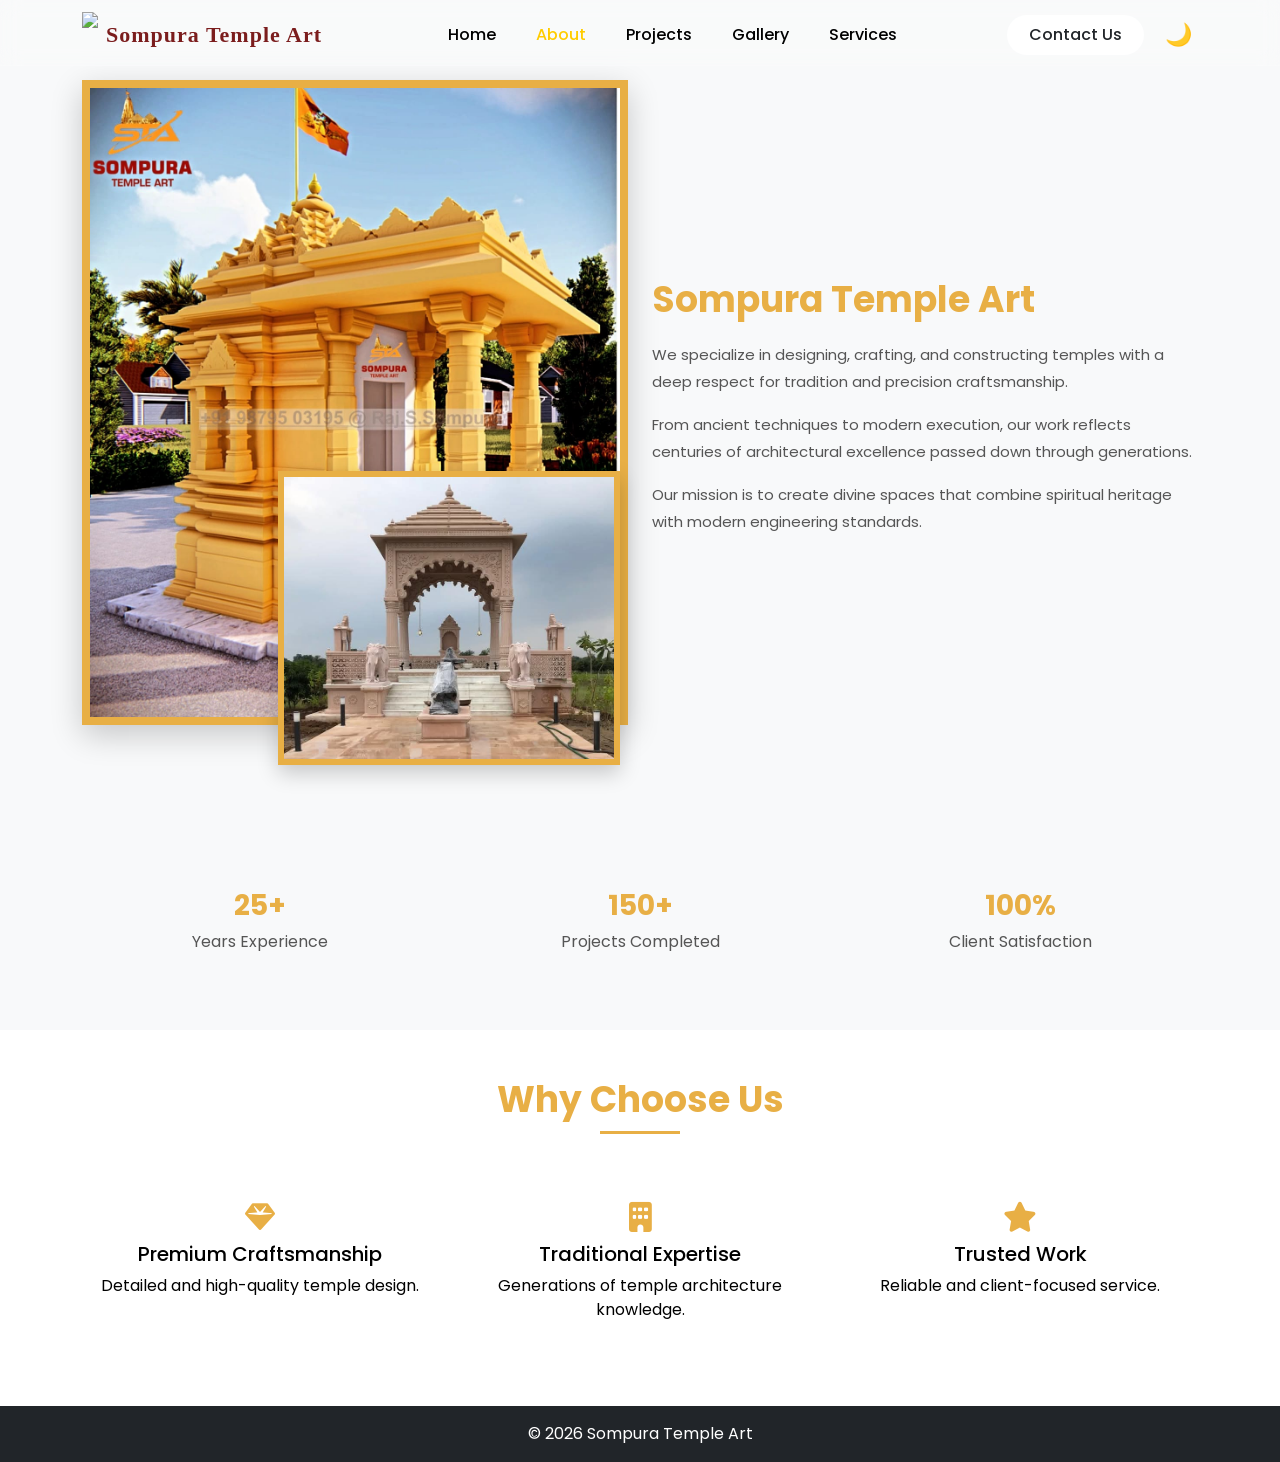
==== about.html @ 9cda98e0 "Upload Test Website" ====
<!DOCTYPE html>
<html lang="en">
<head>
<meta charset="UTF-8">
<meta name="viewport" content="width=device-width, initial-scale=1.0">
<title>About - Sompura Temple Art</title>

<link href="https://cdn.jsdelivr.net/npm/bootstrap@5.3.0/dist/css/bootstrap.min.css" rel="stylesheet">
<link href="https://fonts.googleapis.com/css2?family=Poppins:wght@300;400;600;700&display=swap" rel="stylesheet">
<link rel="stylesheet" href="css/style.css">

<style>

/* HERO */
.about-hero {
    height: 50vh;
    background: linear-gradient(rgba(0,0,0,0.7), rgba(0,0,0,0.7)),
                url('images/IMG1.png');
    background-size: cover;
    background-position: center;
    display: flex;
    align-items: center;
    justify-content: center;
    color: #fff;
    text-align: center;
}

.about-hero h1 {
    font-size: 42px;
    font-weight: 700;
}

/* SECTION */
.about-section {
    padding: 80px 0;
}

/* TITLE */
.about-title {
    color: #e8af45;
    font-weight: 700;
}

/* TEXT */
.about-text {
    color: #555;
    line-height: 1.8;
}

/* IMAGE DESIGN */
.about-img-main img {
    border: 8px solid #e8af45;
    box-shadow: 0 10px 30px rgba(0,0,0,0.2);
}

.about-img-small {
    position: absolute;
    bottom: -40px;
    right: 20px;
    width: 60%;
}

.about-img-small img {
    border: 6px solid #e8af45;
}

/* STATS */
.stats {
    background: #f8f9fa;
    padding: 60px 0;
    text-align: center;
}

.stat-box h3 {
    color: #e8af45;
    font-weight: 700;
}

.stat-box p {
    color: #555;
}

/* WHY US */
.why-box {
    text-align: center;
    padding: 20px;
}

.why-box i {
    font-size: 30px;
    color: #e8af45;
    margin-bottom: 10px;
}

</style>

<link rel="stylesheet" href="https://cdnjs.cloudflare.com/ajax/libs/font-awesome/6.5.0/css/all.min.css">

</head>

<body>

<div id="header"></div>

<!-- HERO -->
<!-- <section class="about-hero">
    <div>
        <h1>About Us</h1>
        <p>Preserving tradition with modern excellence</p>
    </div>
</section> -->

<!-- ABOUT -->
<section class="about-section">
<div class="container">

<div class="row align-items-center">

<!-- IMAGE -->
<div class="col-lg-6 position-relative mb-4">

    <div class="about-img-main">
        <img src="images/about_index1.jpeg" class="img-fluid">
    </div>

    <div class="about-img-small">
        <img src="images/about_index2.jpeg" class="img-fluid">
    </div>

</div>

<!-- TEXT -->
<div class="col-lg-6">

<h2 class="about-title">Sompura Temple Art</h2>

<p class="about-text">
We specialize in designing, crafting, and constructing temples with a deep respect for tradition and precision craftsmanship.
</p>

<p class="about-text">
From ancient techniques to modern execution, our work reflects centuries of architectural excellence passed down through generations.
</p>

<p class="about-text">
Our mission is to create divine spaces that combine spiritual heritage with modern engineering standards.
</p>

</div>

</div>

</div>
</section>

<!-- STATS -->
<section class="stats">
<div class="container">
<div class="row">

<div class="col-md-4 stat-box">
<h3>25+</h3>
<p>Years Experience</p>
</div>

<div class="col-md-4 stat-box">
<h3>150+</h3>
<p>Projects Completed</p>
</div>

<div class="col-md-4 stat-box">
<h3>100%</h3>
<p>Client Satisfaction</p>
</div>

</div>
</div>
</section>

<!-- WHY CHOOSE US -->
<section class="py-5">
<div class="container">

<div class="text-center mb-5">
<h2 class="section-title">Why Choose Us</h2>
<div class="divider"></div>
</div>

<div class="row">

<div class="col-md-4 why-box">
<i class="fa fa-gem"></i>
<h5>Premium Craftsmanship</h5>
<p>Detailed and high-quality temple design.</p>
</div>

<div class="col-md-4 why-box">
<i class="fa fa-building"></i>
<h5>Traditional Expertise</h5>
<p>Generations of temple architecture knowledge.</p>
</div>

<div class="col-md-4 why-box">
<i class="fa fa-star"></i>
<h5>Trusted Work</h5>
<p>Reliable and client-focused service.</p>
</div>

</div>

</div>
</section>

<div id="footer"></div>

<script src="js/script.js"></script>
</body>
</html>
---- css/style.css ----
/* FULL PAGE FIX */
html, body {
    height: 100%;
}

body {
    min-height: 100vh;
    display: flex;
    flex-direction: column;
}
#footer {
    margin-top: auto;
}

/* MAIN CONTENT WRAPPER */
.main-content {
    flex: 1;
}

  

body {
    font-family: 'Poppins', sans-serif;
}

/* ================= NAVBAR ================= */
.custom-navbar {
    background: rgba(255, 255, 255, 0.15); /* milky white */
    backdrop-filter: blur(10px);
    -webkit-backdrop-filter: blur(10px);

    border-bottom: 1px solid rgba(255,255,255,0.2);

    padding-top: 7px;
    padding-bottom: 3px;
    transition: all 0.3s ease;
    .custom-navbar {
    box-shadow: 0 4px 20px rgba(0,0,0,0.08);
}
}

/* SCROLL EFFECT */
.custom-navbar.scrolled {
    background: hsl(0, 0%, 100%);
    box-shadow: 0 2px 10px rgba(0,0,0,0.1);
}

/* ================= LOGO ================= */
.navbar-brand img {
    height: 45px;
}

.navbar-brand span {
    font-weight: 600;
    font-size: 22px;
    color: #7b1d1d;
    transition: 0.3s;
    font-family: 'Playfair Display', serif;
     letter-spacing: 1px;
}

/* SCROLL LOGO COLOR */
.custom-navbar.scrolled .navbar-brand span {
    color: #222;
}

/* ================= MENU ================= */
.nav-link {
    color:#000 !important;
    font-weight: 500;
    position: relative;
    transition: 0.3s;
}

/* HOVER UNDERLINE */
.nav-link::after {
    content: "";
    width: 0%;
    height: 2px;
    background: #ffcc00;
    position: absolute;
    bottom: -5px;
    left: 0;
    transition: 0.3s;
}

.nav-link:hover::after {
    width: 100%;
}

/* ACTIVE LINK */
.nav-link.active {
    color: #ffcc00 !important;
}

/* SCROLL MENU COLOR */
.custom-navbar.scrolled .nav-link {
     color: #000 !important;
}

.custom-navbar.scrolled .nav-link.active {
    color: #ffcc00 !important;
}

.nav-link:hover {
    color: #ffcc00 !important;
}

/* ================= BUTTON ================= */
.contact-btn {
    background: rgba(255,255,255,0.9);
    border: none;
    padding: 8px 22px;
    border-radius: 30px;
    font-weight: 500;
    transition: 0.3s;
}

.contact-btn:hover {
    background: #fff;
}

/* ================= TOGGLER ================= */
.navbar-toggler {
    border: none;
    filter: invert(1);
}

.custom-navbar.scrolled .navbar-toggler {
    filter: none;
}

/* HERO NEW CSS */

/* ================= WIX HERO ================= */
.hero {
 min-height: 100vh;
    /* 👇 ADD IMAGE + GRADIENT BOTH */
    background:
        linear-gradient(
            120deg,
           rgba(20,10,5,0.9),
        /* rgba(120,20,20,0.75), */
        rgba(212,175,55,0.6),
        rgba(255,223,120,0.4)
        ),
        url('../images/IMG1.png')
        
        ; /* YOUR IMAGE */

    background-size: cover;
    background-position: center;

    color: #fff;
    display: flex;
    align-items: center;
    position: relative;
    overflow: hidden;
}

.hero h1 {
    text-shadow: 0 3px 10px rgba(0,0,0,0.5);
}

/* ANIMATION */
@keyframes gradientMove {
    0% { background-position: 0% 50%; }
    50% { background-position: 100% 50%; }
    100% { background-position: 0% 50%; }
}

/* RIGHT CURVE SHAPE */
.hero::after {
    content: "";
    position: absolute;
    right: -150px;
    top: 0;
    width: 500px;
    height: 100%;
    background: radial-gradient(circle at center, rgba(255,255,255,0.15), transparent);
    border-radius: 50%;
}

/* TEXT STYLE */
.hero h1 {
    font-size: 60px;
    font-weight: 700;
    line-height: 1.2;
}

.hero p {
    font-size: 18px;
    margin-top: 15px;
    color: #ddd;
}

/* BUTTON */
.hero .btn-warning {
    background: #fff;
    color: #000;
    border-radius: 30px;
    padding: 10px 25px;
    font-weight: 500;
    transition: 0.3s;
}

.hero .btn-warning:hover {
    transform: translateX(5px);
}

/* ================= MOBILE ================= */
@media (max-width: 768px) {

    .hero h1 {
        font-size: 30px;
    }

    .navbar-brand span {
        font-size: 14px;
    }

    .navbar-brand img {
        height: 35px;
    }

}

/* ================= ABOUT SECTION ================= */
.about-section {
    background: #f8f9fa;
}

/* TITLE */
.about-title {
    font-size: 36px;
    font-weight: 700;
    color: #e8af45;
    margin-bottom: 20px;
}

/* TEXT */
.about-text {
    color: #555;
    font-size: 15px;
    line-height: 1.8;
}

/* BUTTON */
.about-btn {
    background: #e8af45;
    color: #fff;
    padding: 10px 25px;
    border-radius: 30px;
    margin-top: 10px;
    display: inline-block;
    transition: 0.3s;
}

.about-btn:hover {
    background: #1f3512;
}

/* IMAGES */
.about-img-main img {
    border: 8px solid #e8af45;
    box-shadow: 0 10px 30px rgba(0,0,0,0.2);
}

.about-img-small {
    position: absolute;
    bottom: -40px;
    right: 20px;
    width: 60%;
}

.about-img-small img {
    border: 6px solid #e8af45;
    box-shadow: 0 8px 20px rgba(0,0,0,0.2);
}

/* ================= SLIDER ================= */
.photo-slider {
    overflow: hidden;
    background: #e8af45;
    padding: 20px 0;
     margin-top: 10px;
}

/* TRACK */
.slider-track {
    display: flex;
    width: calc(250px * 10); /* 5 images x 2 */
    animation: scroll 20s linear infinite;
}

/* IMAGES */
.slider-track img {
    width: 250px;
    height: 160px;
    object-fit: cover;
    margin: 0 10px;
    border-radius: 10px;
    transition: 0.3s;
}

/* HOVER EFFECT */
.slider-track img:hover {
    transform: scale(1.08);
}

.photo-slider:hover .slider-track {
    animation-play-state: paused;
}
/* ANIMATION */
@keyframes scroll {
    0% {
        transform: translateX(0);
    }
    100% {
        transform: translateX(-50%);
    }
}

/* ================= PROJECTS ================= */
.projects-section {
    background: #f8f9fa;
}

/* TITLE */
.section-title {
    font-size: 36px;
    font-weight: 700;
    color: #e8af45;
}

/* DIVIDER */
.divider {
    width: 80px;
    height: 3px;
    background: #e8af45;
    margin: 10px auto 0;
}

/* CARD */
.project-card {
    display: flex;
    gap: 20px;
    background: #fff;
    padding: 20px;
    border-radius: 10px;
    align-items: center;
    transition: 0.3s;
    border: 1px solid #eee;
}

.project-card:hover {
    transform: translateY(-5px);
}

/* IMAGE */
.project-img img {
    width: 120px;
    height: 120px;
    object-fit: cover;
    border-radius: 10px;
}

/* CONTENT */
.project-content h4 {
    font-size: 20px;
    font-weight: 600;
    color: #e8af45;
}

.project-content p {
    font-size: 14px;
    color: #555;
    margin: 10px 0;
}

/* BUTTON */
.project-btn {
    background: #e8af45;
    color: #fff;
    padding: 8px 18px;
    border-radius: 25px;
    text-decoration: none;
    transition: 0.3s;
}

.project-btn:hover {
    background: #e8af45;
}



/* ================= SERVICES ================= */
.service-card {
    background: #fff;
    padding: 20px;
    border-radius: 12px;
    text-align: center;
    transition: 0.3s;
    border: 1px solid #eee;
}

.service-card:hover {
    transform: translateY(-8px);
    box-shadow: 0 10px 25px rgba(0,0,0,0.1);
}

.service-card img {
    border-radius: 10px;
    margin-bottom: 15px;
}

.service-card h4 {
    color: #e8af45;
    font-weight: 600;
}

.service-btn {
    background: #e8af45;
    color: #fff;
    border: none;
    padding: 8px 20px;
    border-radius: 25px;
    margin-top: 10px;
    transition: 0.3s;
}

.service-btn:hover {
    background: #000;
}



/* FIX SERVICE IMAGE SIZE */
.service-img {
    height: 220px;
    overflow: hidden;
    border-radius: 12px 12px 0 0;
}

.service-img img {
    width: 100%;
    height: 100%;
    object-fit: cover; /* 🔥 IMPORTANT */
}

/* CARD FIX */
.service-card {
    display: flex;
    flex-direction: column;
    height: 100%;
}

/* CONTENT ALIGN */
.service-content {
    flex: 1;
    padding: 20px;
}

.service-img img {
    transition: 0.4s;
}

.service-card:hover img {
    transform: scale(1.1);
}




/* ----------------------------------
 DARK  MODE-------------------------------------------- */

/* THEME BUTTON */
.theme-btn {
    background: none;
    border: none;
    font-size: 20px;
    margin-left: 15px;
    cursor: pointer;
}

/* LIGHT MODE (DEFAULT) */
body {
    background: #ffffff;
    color: #000;
    transition: 0.3s;
}

/* DARK MODE */
body.dark-mode {
    background: #121212;
    color: #fff;
}

/* NAVBAR */
body.dark-mode .custom-navbar {
    background: #1e1e1e !important;
}

/* CARDS */
body.dark-mode .service-card,
body.dark-mode .project-card,
body.dark-mode .contact-box {
    background: #1e1e1e;
    color: #fff;
}

/* TEXT */
body.dark-mode p {
    color: #ccc;
}

/* SECTION BG */
body.dark-mode .services-section,
body.dark-mode .contact-section {
    background: #181818;
}

/* BUTTON */
body.dark-mode .project-btn,
body.dark-mode .service-btn {
    background: #e8af45;
    color: #000;
}


/* ================= THEME BUTTON ================= */
.theme-btn {
    background: none;
    border: none;
    font-size: 22px;
    margin-left: 15px;
    cursor: pointer;
    transition: 0.3s;
}

.theme-btn:hover {
    transform: rotate(20deg) scale(1.2);
}

/* ================= LIGHT MODE ================= */
body {
    background: #ffffff;
    color: #000;
    transition: background 0.3s, color 0.3s;
}

/* ================= DARK MODE ================= */
body.dark-mode {
    background: #121212;
    color: #ffffff;
}

/* NAVBAR */
body.dark-mode .custom-navbar {
    background: #1e1e1e !important;
    border-bottom: 1px solid #333;
}

body.dark-mode .custom-navbar.scrolled {
    background: #1e1e1e !important;
}

/* LOGO TEXT */
body.dark-mode .navbar-brand span {
    color: #fff;
}

/* MENU */
body.dark-mode .nav-link {
    color: #ddd !important;
}

body.dark-mode .nav-link:hover {
    color: #ffcc00 !important;
}

/* CARDS */
body.dark-mode .service-card,
body.dark-mode .project-card {
    background: #1e1e1e;
    color: #fff;
    border: 1px solid #333;
}

/* SECTIONS */
body.dark-mode .services-section,
body.dark-mode .projects-section,
body.dark-mode .about-section {
    background: #181818;
}

/* TEXT */
body.dark-mode p {
    color: #ccc;
}

/* BUTTONS */
body.dark-mode .service-btn,
body.dark-mode .project-btn {
    background: #e8af45;
    color: #000;
}

/* CONTACT BUTTON */
body.dark-mode .contact-btn {
    background: #333;
    color: #fff;
}

/* FOOTER */
body.dark-mode footer {
    background: #111;
    color: #aaa;
}


/* 🔥 FIX: DARK MODE SCROLL TEXT ISSUE */

/* NAV LINKS */
body.dark-mode .custom-navbar.scrolled .nav-link {
    color: #fff !important;
}

/* LOGO TEXT */
body.dark-mode .custom-navbar.scrolled .navbar-brand span {
    color: #fff !important;
}

/* TOGGLER ICON */
body.dark-mode .custom-navbar.scrolled .navbar-toggler {
    filter: invert(1);
}


/* 🔥 FIX GALLERY TEXT COLOR IN DARK MODE */

body.dark-mode .text-muted {
    color: #ccc !important;
}

body.dark-mode #service-desc {
    color: #ccc !important;
}




#formMessage {
    transition: opacity 0.5s ease;
}
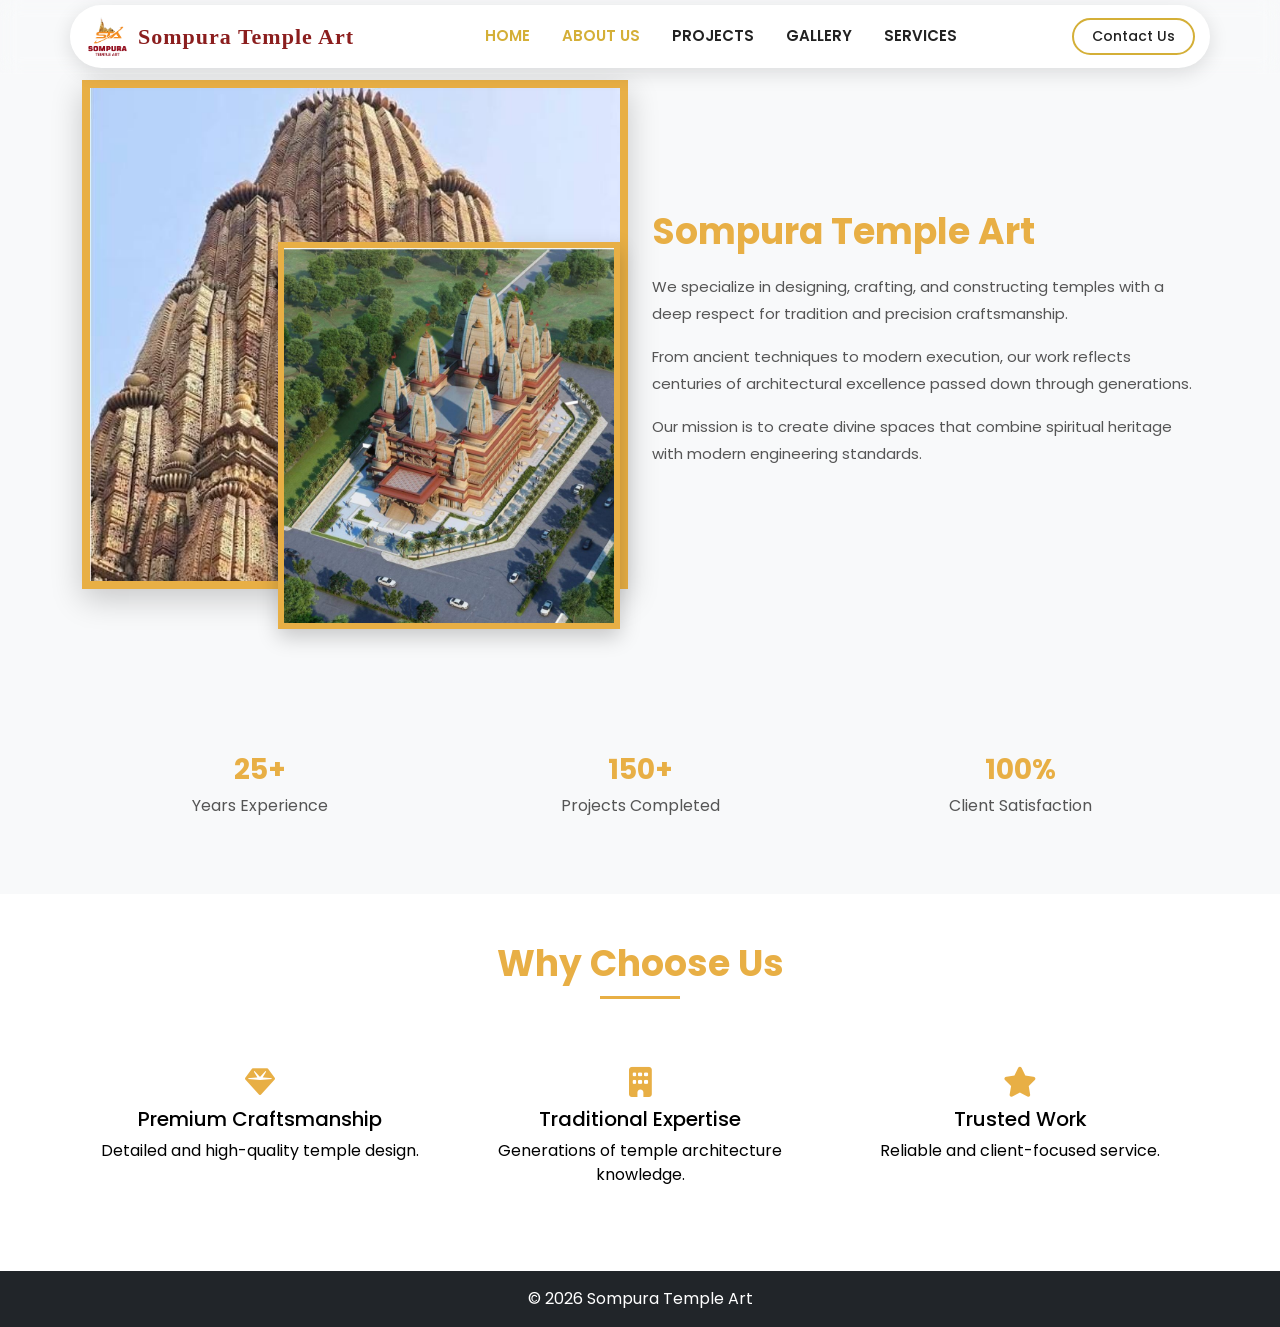
==== commit 52f22d3e: "Update In Nav Bar Navbar Update While It Is Not Working In Mobile And Commented The Dark Mode Done S" ====
--- a/about.html
+++ b/about.html
@@ -8,7 +8,7 @@
 <link href="https://cdn.jsdelivr.net/npm/bootstrap@5.3.0/dist/css/bootstrap.min.css" rel="stylesheet">
 <link href="https://fonts.googleapis.com/css2?family=Poppins:wght@300;400;600;700&display=swap" rel="stylesheet">
 <link rel="stylesheet" href="css/style.css">
-
+<script src="https://cdn.jsdelivr.net/npm/bootstrap@5.3.7/dist/js/bootstrap.bundle.min.js"></script>
 <style>
 
 /* HERO */
--- a/css/style.css
+++ b/css/style.css
@@ -654,4 +654,159 @@
 
 #formMessage {
     transition: opacity 0.5s ease;
+}
+
+
+
+/* ===========================
+   SOMPURA PREMIUM NAVBAR
+=========================== */
+
+
+/* ==================================
+   THIN TRANSPARENT NAVBAR
+================================== */
+
+.custom-navbar{
+    background: transparent !important;
+    padding-top: 5px;
+    padding-bottom: 5px;
+    transition: all 0.4s ease;
+    z-index: 9999;
+}
+
+/* Transparent Container */
+
+.navbar-box{
+    background: transparent;
+    border-radius: 50px;
+    padding: 4px 15px;
+    box-shadow: none;
+    transition: all 0.4s ease;
+}
+
+/* On Scroll */
+
+.custom-navbar.scrolled .navbar-box{
+    background: rgba(255,255,255,0.95);
+    backdrop-filter: blur(12px);
+    box-shadow: 0 5px 20px rgba(0,0,0,0.12);
+}
+
+/* Logo */
+
+.logo-img{
+    height: 38px;
+    width: auto;
+}
+
+.brand-text{
+    font-size: 24px;
+    font-weight: 700;
+    color: white;
+    margin-left: 8px;
+    transition: .3s;
+}
+
+.custom-navbar.scrolled .brand-text{
+    color: #8B1E1E;
+}
+
+/* Menu */
+
+.nav-link{
+    color: white !important;
+    font-size: 15px;
+    font-weight: 600;
+    margin: 0 8px;
+    text-transform: uppercase;
+}
+
+.custom-navbar.scrolled .nav-link{
+    color: #222 !important;
+}
+
+.nav-link.active{
+    color: #d4af37 !important;
+}
+
+.nav-link:hover{
+    color: #d4af37 !important;
+}
+
+/* Contact Button */
+
+.contact-btn{
+    background: transparent;
+    border: 2px solid #d4af37;
+    color: white !important;
+    border-radius: 30px;
+    padding: 6px 18px;
+    font-size: 14px;
+}
+
+.custom-navbar.scrolled .contact-btn{
+    background: white;
+    color: #222 !important;
+}
+
+/* Theme */
+
+.theme-btn{
+    background: transparent;
+    border: none;
+    color: white;
+    font-size: 20px;
+}
+
+.custom-navbar.scrolled .theme-btn{
+    color: black;
+}
+
+/* Mobile */
+
+@media(max-width:991px){
+
+    .brand-text{
+        font-size:18px;
+    }
+
+    .logo-img{
+        height:32px;
+    }
+
+    .navbar-box{
+        background:white;
+    }
+
+    .nav-link{
+        color:#222 !important;
+    }
+}
+
+
+.navbar-white .navbar-box{
+    background: #fff !important;
+    box-shadow: 0 5px 20px rgba(0,0,0,.12);
+}
+
+.navbar-white .brand-text{
+    color:#8B1E1E !important;
+}
+
+.navbar-white .nav-link{
+    color:#222 !important;
+}
+
+.navbar-white .nav-link:hover,
+.navbar-white .nav-link.active{
+    color:#d4af37 !important;
+}
+
+.navbar-white .contact-btn{
+    color:#222 !important;
+}
+
+.navbar-white .theme-btn{
+    color:#222 !important;
 }
